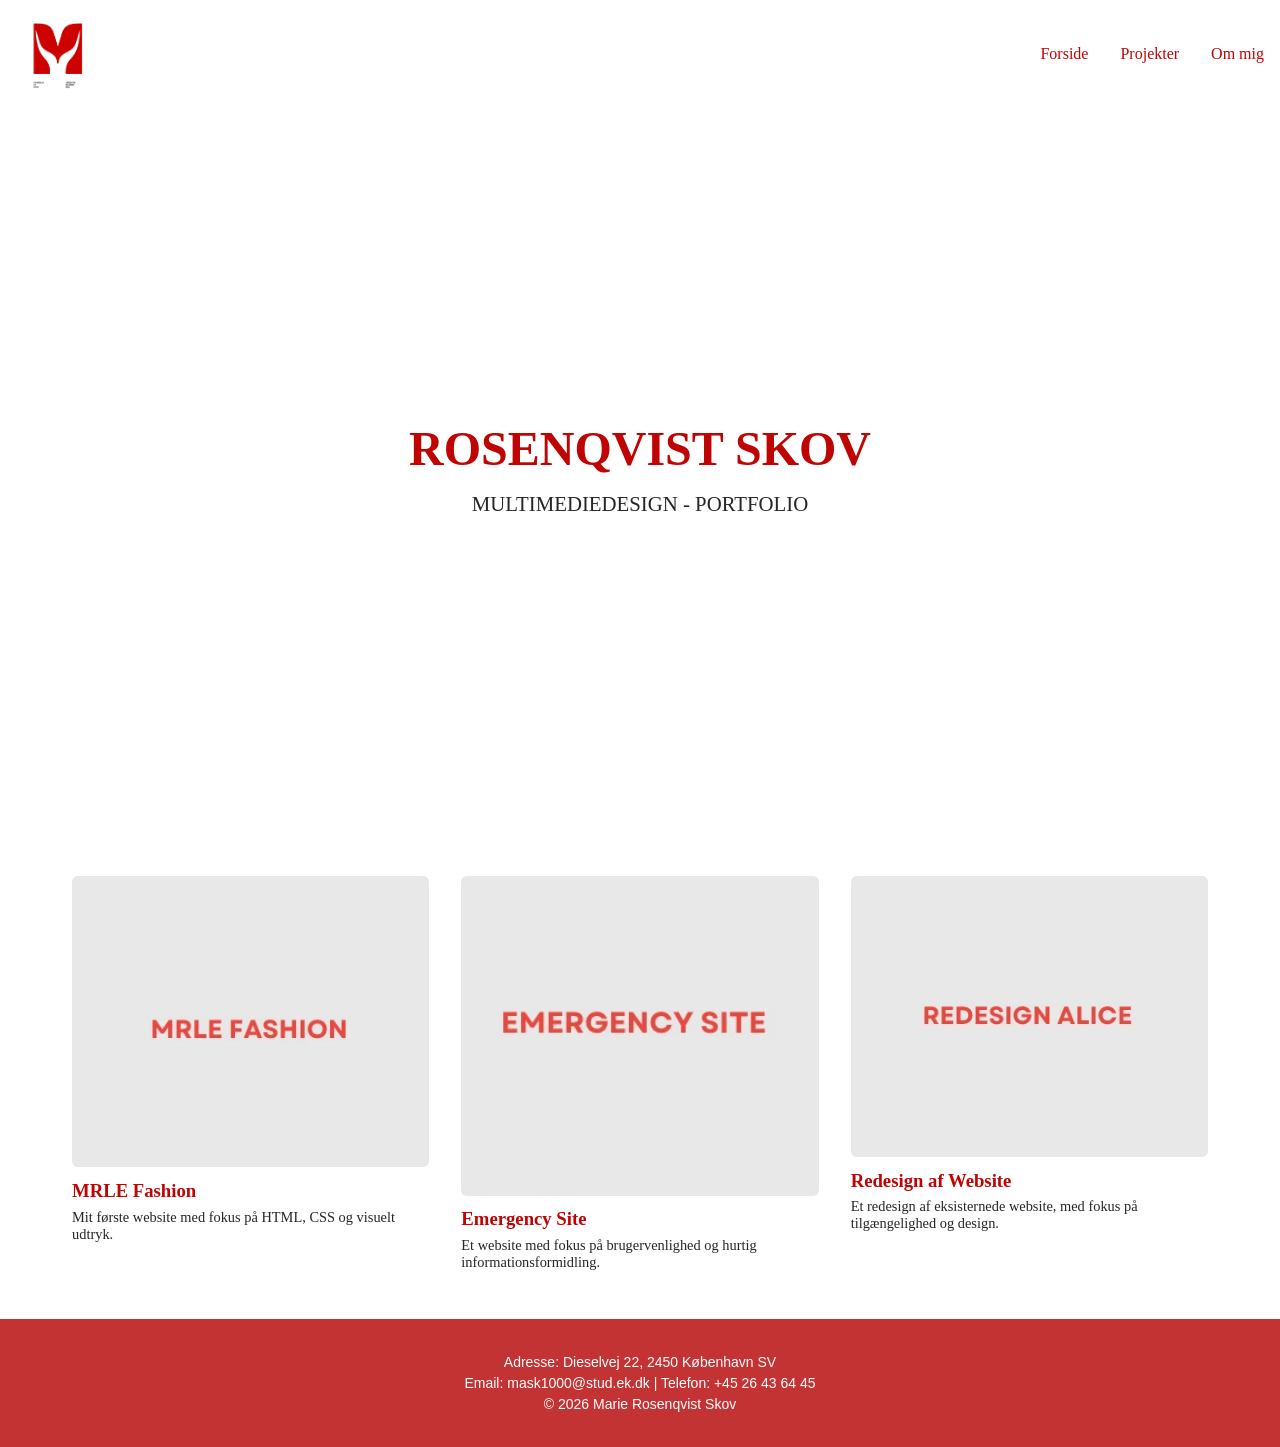
==== index.html @ 6204ec0e "first commit" ====
<!DOCTYPE html>
<html lang="da">

<head>
    <meta charset="UTF-8">
    <meta name="viewport" content="width=device-width, initial-scale=1.0">
    <title>Marie Rosenqvist Skov</title>
    <meta name="robots" content="noindex">
    <link rel="stylesheet" href="style.css">
    <link rel="stylesheet" href="layout.css">

    <link rel="icon" type="image/x-icon" href="imgs/iconbillede.webp">

</head>

<body>

    <header class="header">
        <a href="index.html" class="logo-link">
            <img src="imgs/iconbillede.webp" alt="iconbillede" class="logo"></a>


        <nav class="nav">
            <ul>
                <li><a href="index.html">Forside</a></li>
                <li><a href="projekter.html">Projekter</a></li>
                <li><a href="ommig.html">Om mig</a></li>
            </ul>
        </nav>

    </header>


    <main>
        <section class="hero">
            <h1 class="hero-title">ROSENQVIST SKOV</h1>
            <h2 class="hero-subtitle">MULTIMEDIEDESIGN - PORTFOLIO</h2>


        </section>


        <section class="projects-preview">
            <article class="project-card">
                <a href="projekt1.html">
                    <img src="imgs/mrlefashion.webp" alt="MRLE Fashion website">
                    <h3>MRLE Fashion</h3>
                    <p>Mit første website med fokus på HTML, CSS og visuelt udtryk.</p>
                </a>
            </article>

            <article class="project-card">
                <a href="projekt2.html">
                    <img src="imgs/emeegency.webp" alt="Emergency website">
                    <h3>Emergency Site</h3>
                    <p>Et website med fokus på brugervenlighed og hurtig informationsformidling.</p>
                </a>
            </article>

            <article class="project-card">
                <a href="projekt3.html">
                    <img src="imgs/alice.webp" alt="Restaurant Alice">
                    <h3>Redesign af Website</h3>
                    <p>Et redesign af eksisternede website, med fokus på tilgængelighed og design.</p>
                </a>
            </article>
        </section>


    </main>


    <footer>


        <div class="footer-bottom">
            <p>Adresse: Dieselvej 22, 2450 København SV</p>
            <p>Email: mask1000@stud.ek.dk | Telefon: +45 26 43 64 45</p>
            <p>© 2026 Marie Rosenqvist Skov</p>
        </div>
    </footer>


</body>

</html>
---- style.css ----
/*************** Reset *********************/
* {
margin: 0;
padding: 0;
box-sizing: border-box;
}
img {
width: 100%;
height: auto;
display: block;

@media (min-width: 768px) {
  nav {
    display: block;
  }

  .burger {
    display: none;
  }
}
}
/******Forside tekst og farve******/
.hero h2 {
  color: #262626;
  font-size: 1.1rem;
  font-weight: normal;
  max-width: 500px;
}
.hero {
  min-height: 80vh;
  display: flex;
  flex-direction: column;
  justify-content: center;
  align-items: center;
  text-align: center;
  padding: 2rem;
}
.hero h1 {
  color: #BF0404;
  font-size: 2rem;
  margin-bottom: 1rem;
}


/******Header farve******/
.nav a {
  text-decoration: none;
  color: #BF0404;
}
.nav a:hover {
  opacity: 0.7;
  color: black;
}


/*******Footer**********/
footer {
  background-color: #c43333;  /* Lys baggrund */
  padding: 30px 20px;
  text-align: center;
  font-family: 'Arial', sans-serif;
  color: #ffffff;
}

footer .footer-top {
  margin-bottom: 20px;
}


footer .footer-bottom p {
  margin: 5px 0;
  font-size: 14px;
  color: #ffffff;
}


/*********Projekt1***************/
.projekt-hero {
  padding: 80px 10%;
  text-align: center;
}

.projekt-link {
  display: inline-block;
  margin-top: 20px;
  color: #BF0404;
  text-decoration: none;
}

.projekt-info {
  display: grid;
  grid-template-columns: repeat(3, 1fr);
  gap: 40px;
  padding: 60px 10%;
  background-color: #c43333;
  color: #ffffff;
}

.projekt-visualer {
  padding: 60px 10%;
}

.billede-grid {
  display: grid;
  grid-template-columns: repeat(3, 1fr);
  gap: 20px;
}

.billede-grid img {
  width: 100%;
  height: auto;
}

.projekt-tekst {
  padding: 60px 10%;
  max-width: 800px;
}

/****** Projekt-preview styling ******/

.project-card a {
  text-decoration: none;
  color: #262626;
}

.project-card img {
  border-radius: 6px;
  margin-bottom: 0.8rem;
}

.project-card h3 {
  color: #BF0404;
  margin-bottom: 0.4rem;
}

.project-card p {
  font-size: 0.9rem;
}
.project-card {
  transition: transform 0.3s ease;
}

.project-card:hover {
  transform: translateY(-4px);
}

/********Projekterside*******/
.projects-intro {
  margin-bottom: 4rem;
  text-align: center;
}

.projects-intro h1 {
  margin-bottom: 1.5rem;   /* mere luft */
  opacity: 0;
  filter: blur(4px);
  animation: fadeClear 1s ease forwards;
}

.projects-intro p {
  max-width: 600px;
  opacity: 0;
  filter: blur(4px);
  animation: fadeClear 1s ease forwards;
  animation-delay: 0.4s;
  margin: 0 auto;
}

/* NY animation */
@keyframes fadeClear {
  to {
    opacity: 1;
    filter: blur(0);
  }
}


/* Grid med billeder */
.projects-grid {
  display: grid;
  grid-template-columns: repeat(auto-fit, minmax(200px, 1fr)); /* Flere kolonner der passer til skærm */
  gap: 30px;
}

/* Enkel projekt-box */
.project-item {
  text-decoration: none;
  color: #333;
  transition: transform 0.3s ease, box-shadow 0.3s ease;
}

.project-item img {
  width: 100%;
  height: auto;
  border-radius: 10px;
  transition: transform 0.3s ease, box-shadow 0.3s ease;
}

.project-item:hover img {
  transform: scale(1.05);
  box-shadow: 0 10px 20px rgba(0,0,0,0.2);
}

.project-item h3 {
  margin-top: 10px;
  font-size: 18px;
  color: #ff3366; /* Kan skiftes til din accentfarve */
}
.project-item {
  display: flex;
  flex-direction: column;
  align-items: center;
}

.project-item img {
  width: 100%;
  height: 200px;
  object-fit: cover;
}

/***********OMMIG************/


.about-container {
  max-width: 1100px;
  margin: 0 auto;
  padding: 4rem 2rem;
}

/* GRID */
.about-grid {
  display: grid;
  grid-template-columns: 1fr 1fr;
  gap: 3rem;
  align-items: center;
}

/* BILLEDE */
.about-image {
  overflow: hidden;
  border-radius: 12px;
}

.about-image img {
  width: 100%;
  display: block;
  transition: transform 0.6s ease, filter 0.6s ease;
}

/* NY HOVER-EFFEKT (rolig & eksamensvenlig) */
.about-image:hover img {
  transform: scale(1.05) translateY(-5px);
  filter: grayscale(40%);
}

/* TEKST */
.about-text h1 {
  font-size: 2.5rem;
  margin-bottom: 1.5rem;
}

.about-text h2 {
  margin-top: 1.5rem;
  font-size: 1.2rem;
  letter-spacing: 1px;
}

.about-text p {
  line-height: 1.6;
  margin-top: 0.5rem;
}

/* SOCIALE LINKS */
.social-links {
  margin-top: 6rem;
  display: flex;
  justify-content: center;
  gap: 2rem;
  a:hover {
  opacity: 0.7;
  color: rgb(195, 31, 31);
}
}

.social-links a {
  text-decoration: none;
  color: #222;
  border-bottom: 1px solid transparent;
  transition: border 0.3s ease;
}

.social-links a:hover {
  border-bottom: 1px solid #222;
}

@media (max-width: 768px) {

  .about-grid {
    grid-template-columns: 1fr;
  }

  .about-container {
    padding: 2rem 1.5rem;
  }

  .about-text h1 {
    font-size: 2rem;
  }

  .social-links {
    flex-direction: column;
    gap: 1rem;
  }
}
.about-image img {
  border-radius: 12px;
}


/*******Forside tekst effekt*******/
.hero-title {
  opacity: 0;
  transform: translateY(20px);
  animation: fadeUp 1s ease forwards;
}

@keyframes fadeUp {
  to {
    opacity: 1;
    transform: translateY(0);
  }
}
.hero-title {
  animation-delay: 0.3s;
}



.hero-subtitle {
  opacity: 0;
  transform: translateY(20px);
  animation: fadeUp 1s ease forwards;
  animation-delay: 0.4s;
}

@keyframes fadeUp {
  to {
    opacity: 1;
    transform: translateY(0);
  }
}
.hero-subtitle {
  font-weight: 300;
  opacity: 0.8;
}

/*********Video*******/
.project-video {
  margin-top: 6rem;
  text-align: center;
}

.project-video video {
  width: 100%;
  max-width: 800px;
  border-radius: 12px;
}
---- layout.css ----
/************Forisde********/

.header {
  display: flex;
  justify-content: space-between;
  align-items: center;
  padding: 1rem;
}

.logo {
  width: 80px;
  height: auto;
}

.nav {
  display: none;
}

.burger {
  font-size: 2rem;
  cursor: pointer;
}
@media (min-width: 768px) {
  .nav {
    display: block;
  }

  .nav ul {
    display: flex;
    gap: 2rem;
    list-style: none;
    margin: 0;
    padding: 0;
  }

  .burger {
    display: none;
  }
}
@media (min-width: 768px) {
  .hero h1 {
    font-size: 3rem;
  }

  .hero h2 {
    font-size: 1.3rem;
  }
}
/****** Forside – projekter layout ******/

.projects-preview {
  display: grid;
  grid-template-columns: 1fr;
  gap: 2rem;
  padding: 3rem 2rem;
  max-width: 1200px;
  margin: 0 auto;
}

/* Desktop layout */
@media (min-width: 768px) {
  .projects-preview {
    grid-template-columns: repeat(3, 1fr);
  }
}
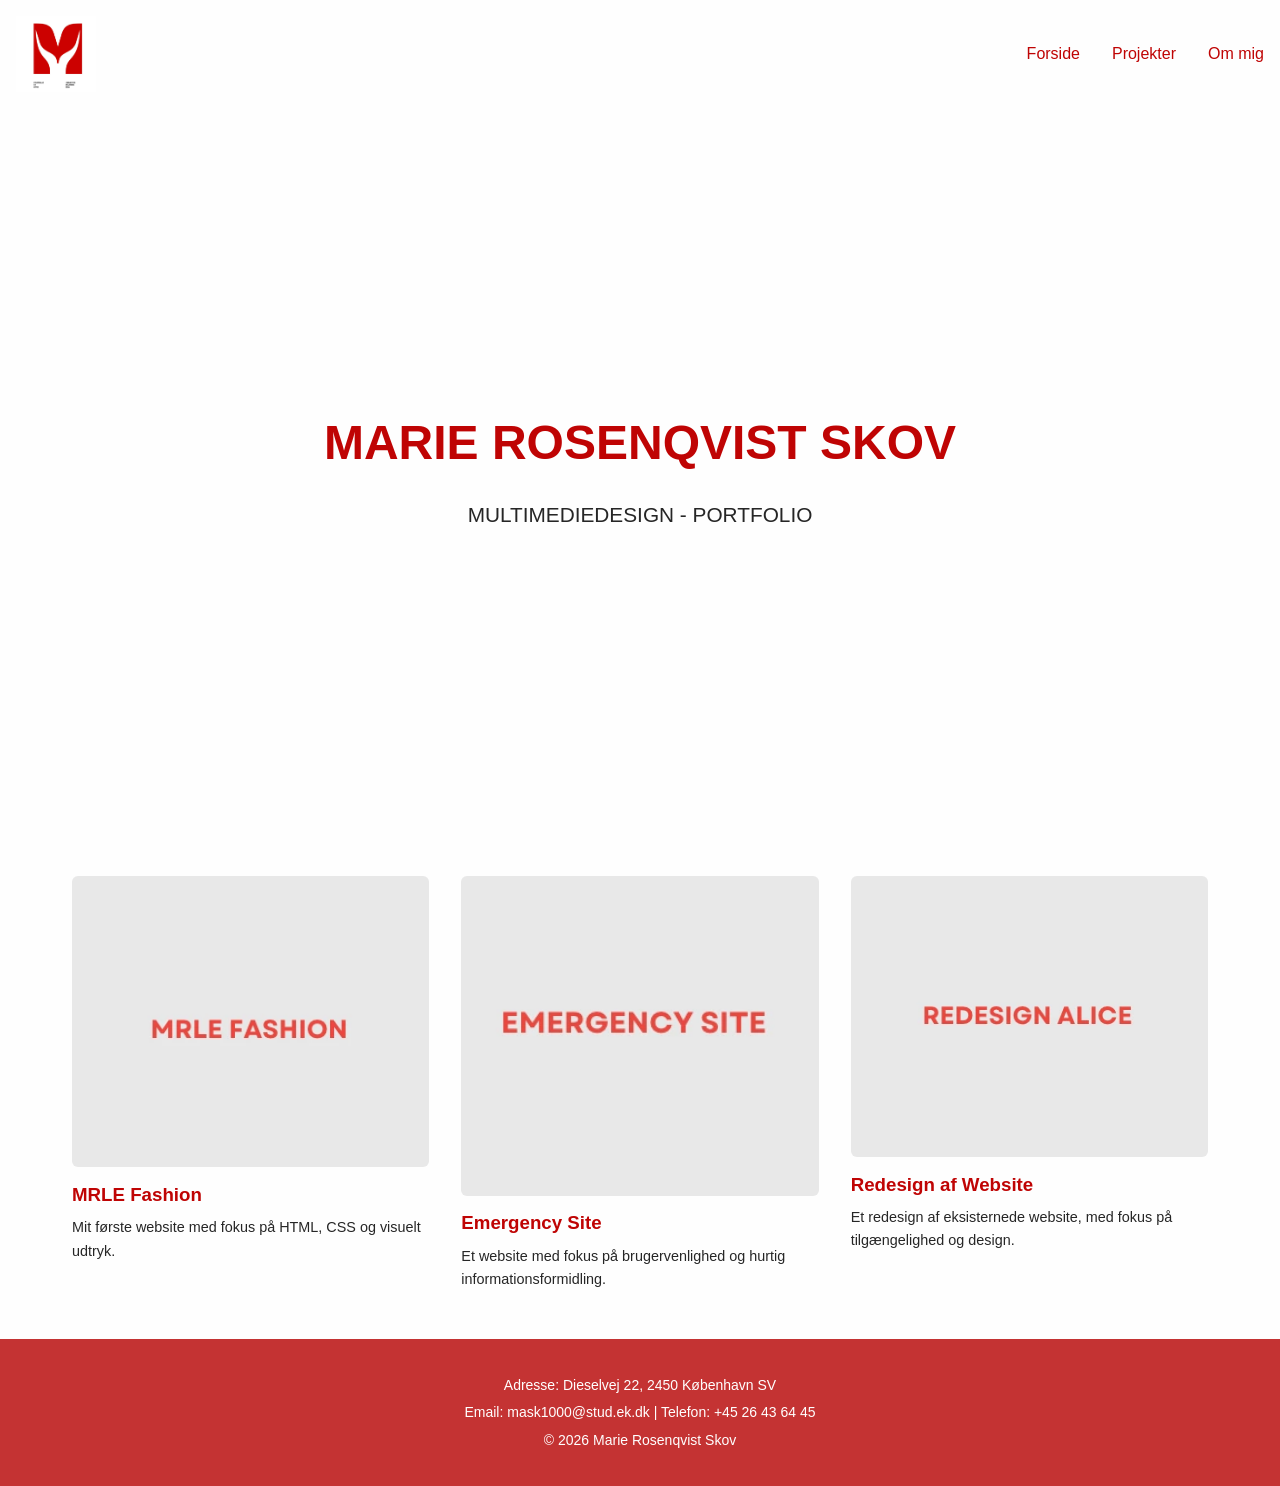
==== commit ff416b52: "DONE2" ====
--- a/index.html
+++ b/index.html
@@ -33,7 +33,7 @@
 
     <main>
         <section class="hero">
-            <h1 class="hero-title">ROSENQVIST SKOV</h1>
+            <h1 class="hero-title"> MARIE ROSENQVIST SKOV</h1>
             <h2 class="hero-subtitle">MULTIMEDIEDESIGN - PORTFOLIO</h2>
 
 
--- a/style.css
+++ b/style.css
@@ -366,11 +366,258 @@
   border-radius: 12px;
 }
 
-
-
-
-
-
-
-
-
+.tema-section {
+  max-width: 800px;
+  margin: 0 auto 5rem auto;
+  text-align: center;
+}
+
+.tema-section h2 {
+  margin-bottom: 1.2rem;
+  font-size: 1.4rem;
+}
+
+.tema-section p {
+  line-height: 1.6;
+  margin-top: 1rem;
+}
+.tema-section img {
+  width: 100%;
+  border-radius: 12px;
+  margin-top: 1.5rem;
+  transition: 
+    transform 0.6s ease,
+    filter 0.6s ease;
+  filter: brightness(90%) contrast(95%);
+}
+
+.tema-section img:hover {
+  transform: scale(1.03);
+  filter: brightness(100%) contrast(100%);
+}
+.doc-link {
+  display: inline-block;
+  margin-top: 1.5rem;
+  color: #222;
+  text-decoration: none;
+  position: relative;
+}
+
+.doc-link::after {
+  content: "";
+  position: absolute;
+  left: 0;
+  bottom: -4px;
+  width: 0;
+  height: 1px;
+  background-color: #222;
+  transition: width 0.4s ease;
+}
+
+.doc-link:hover::after {
+  width: 100%;
+}
+
+
+/***********Projekt5********/
+/* GENERELT */
+body {
+  font-family: Arial, sans-serif;
+  line-height: 1.6;
+  margin: 0;
+  padding: 0;
+  background-color: #fefefe;
+  color: #222;
+}
+
+/* TEMA 6 SEKTIONSSTYLING */
+.tema-section {
+  max-width: 800px;
+  margin: 0 auto 5rem auto;
+  text-align: center; /* CENTRER ALT INDHOLD */
+  padding: 0 1rem;
+}
+
+.tema-section h1,
+.tema-section h2 {
+  text-align: center;
+  margin-bottom: 1.2rem;
+}
+
+.tema-section p {
+  margin-top: 1rem;
+}
+
+/* BILLEDE-HOVER EFFEKT */
+.tema-section img {
+  width: 100%;
+  border-radius: 12px;
+  margin-top: 1.5rem;
+  transition: transform 0.6s ease, filter 0.6s ease;
+  filter: brightness(90%) contrast(95%);
+}
+
+.tema-section img:hover {
+  transform: scale(1.03);
+  filter: brightness(100%) contrast(100%);
+}
+
+/* LINK UNDERLINE-ANIMATION */
+.doc-link {
+  display: inline-block;
+  margin-top: 1.5rem;
+  color: #222;
+  text-decoration: none;
+  position: relative;
+}
+
+.doc-link::after {
+  content: "";
+  position: absolute;
+  left: 0;
+  bottom: -4px;
+  width: 0;
+  height: 1px;
+  background-color: #222;
+  transition: width 0.4s ease;
+}
+
+.doc-link:hover::after {
+  width: 100%;
+}
+
+
+/* MOBIL-RESPONSIVE */
+@media (max-width: 768px) {
+  .tema-section h2 {
+    font-size: 1.2rem;
+  }
+
+  .tema-section p {
+    font-size: 0.95rem;
+  }
+}
+
+
+/* BASIS */
+body {
+  font-family: 'Arial', sans-serif;
+  line-height: 1.6;
+  margin: 0;
+  padding: 0;
+  background-color: #fefefe;
+  color: #222;
+}
+
+/* TEMA 5 SEKTIONER MED BAGGRUNDSFARVE STRIPE */
+.tema-section {
+  max-width: 800px;
+  margin: 0 auto 5rem auto;
+  padding: 2rem 1rem;
+  text-align: center;
+  border-left: 6px solid #BF0404; /* ny visuel stripe til Tema 5 */
+  background-color: #f9f9f9;
+  border-radius: 8px;
+}
+
+/* OVERSKRIFTER */
+.tema-section h1, .tema-section h2 {
+  margin-bottom: 1rem;
+  text-align: center;
+  font-family: 'Verdana', sans-serif;
+}
+
+/* BILLEDE HOVER – ROTATION + SHADOW */
+.tema-section img {
+  width: 100%;
+  border-radius: 12px;
+  margin-top: 1.5rem;
+  transition: transform 0.6s ease, box-shadow 0.6s ease;
+  box-shadow: 0 4px 8px rgba(0,0,0,0.1);
+}
+
+.tema-section img:hover {
+  transform: rotate(-2deg) scale(1.03);
+  box-shadow: 0 8px 20px rgba(0,0,0,0.2);
+}
+
+/* BEFORE / AFTER FLEX MED BORDER OG SHADOW */
+.before-after-container {
+  display: flex;
+  gap: 2rem;
+  justify-content: center;
+  flex-wrap: wrap;
+  margin-top: 1.5rem;
+}
+
+.before-after-container .before,
+.before-after-container .after {
+  flex: 1 1 300px;
+  text-align: center;
+}
+
+.before-after-container img {
+  width: 100%;
+  border-radius: 12px;
+  border: 2px solid #BF0404;
+  box-shadow: 0 4px 10px rgba(0,0,0,0.1);
+  transition: transform 0.5s ease, box-shadow 0.5s ease;
+}
+
+.before-after-container img:hover {
+  transform: rotate(1deg) scale(1.02);
+  box-shadow: 0 8px 15px rgba(0,0,0,0.2);
+}
+
+/* LINK UNDERLINE EFFEKT (NY STYLE) */
+.doc-link {
+  display: inline-block;
+  margin-top: 1rem;
+  color: #BF0404;
+  text-decoration: none;
+  font-weight: bold;
+  position: relative;
+}
+
+.doc-link::after {
+  content: "";
+  position: absolute;
+  left: 0;
+  bottom: -4px;
+  width: 0;
+  height: 2px;
+  background-color: #BF0404;
+  transition: width 0.3s ease;
+}
+
+.doc-link:hover::after {
+  width: 100%;
+}
+
+/* FADE-IN MED ROTATION */
+
+
+/* MOBILRESPONSIVE */
+@media (max-width: 768px) {
+  .before-after-container {
+    flex-direction: column;
+  }
+  .tema-section h2 {
+    font-size: 1.2rem;
+  }
+  .tema-section p {
+    font-size: 0.95rem;
+  }
+}
+
+
+
+
+
+
+
+
+
+
+
+
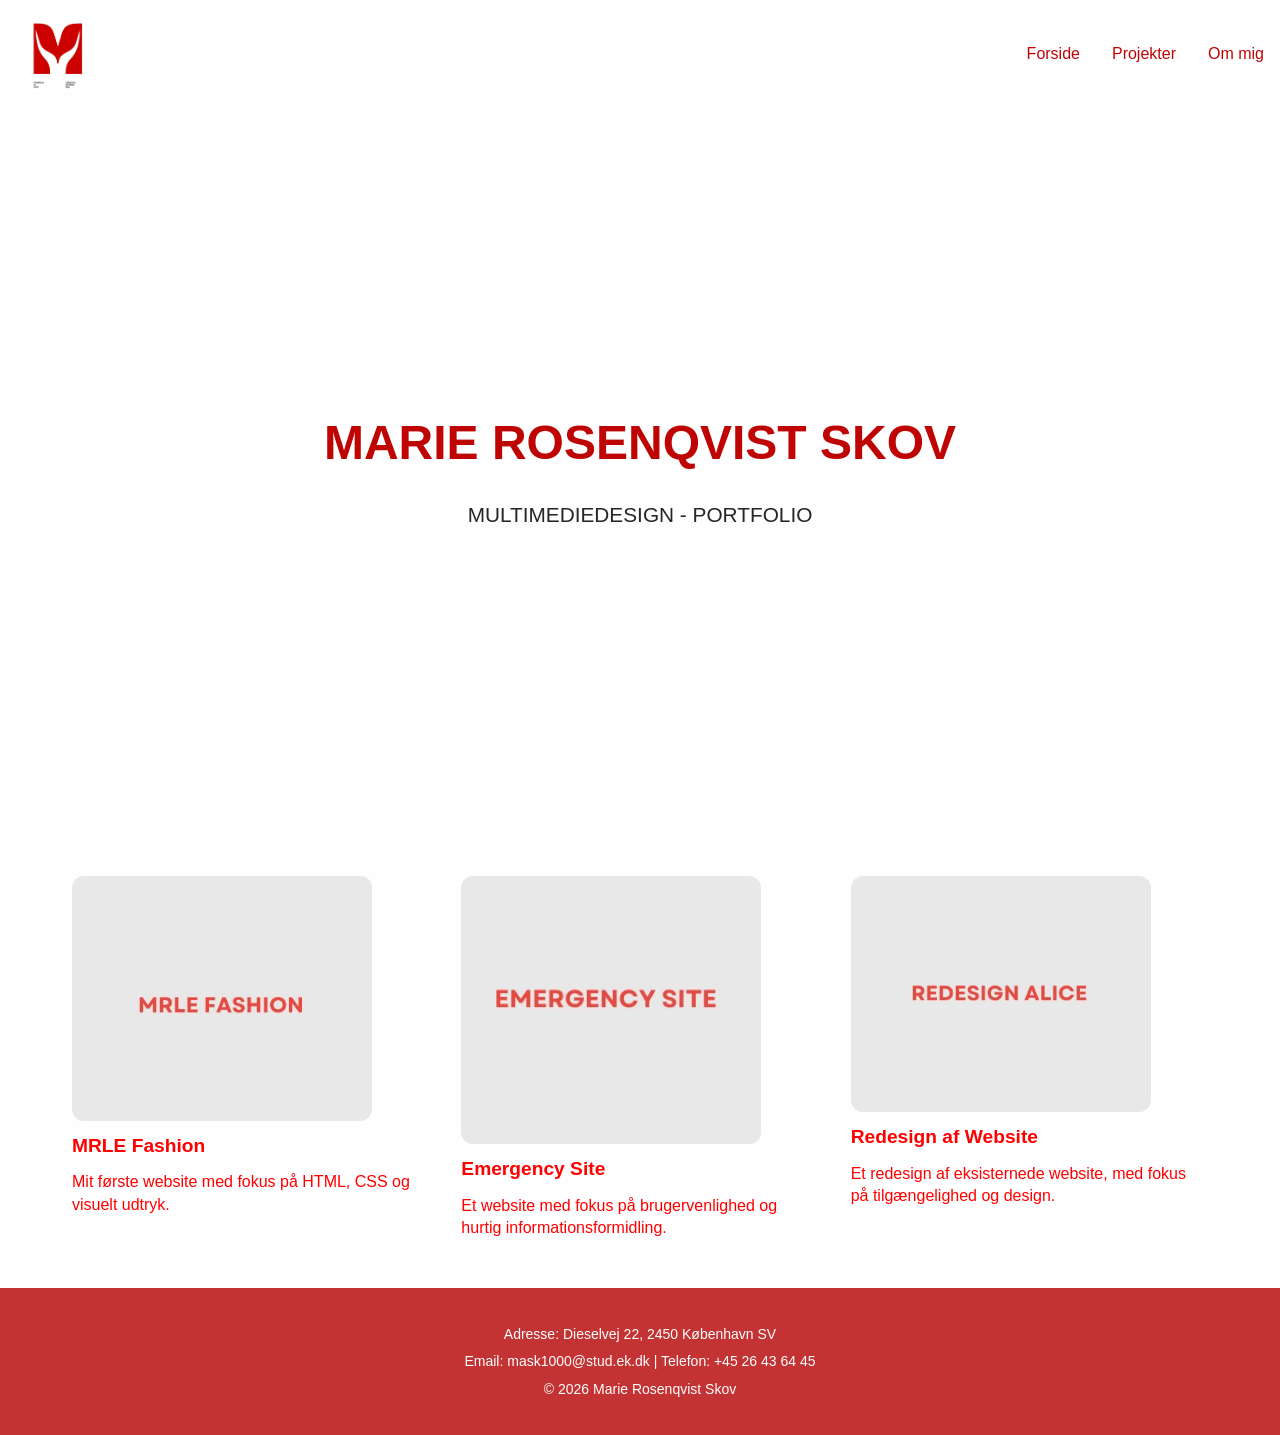
==== commit ebcf2fdb: "magle" ====
--- a/index.html
+++ b/index.html
@@ -25,6 +25,7 @@
                 <li><a href="index.html">Forside</a></li>
                 <li><a href="projekter.html">Projekter</a></li>
                 <li><a href="ommig.html">Om mig</a></li>
+
             </ul>
         </nav>
 
@@ -79,6 +80,7 @@
             <p>© 2026 Marie Rosenqvist Skov</p>
         </div>
     </footer>
+    <script src="script.js"></script>
 
 
 </body>
--- a/style.css
+++ b/style.css
@@ -46,6 +46,7 @@
 .nav a {
   text-decoration: none;
   color: #BF0404;
+
 }
 .nav a:hover {
   opacity: 0.7;
@@ -55,7 +56,7 @@
 
 /*******Footer**********/
 footer {
-  background-color: #c43333;  /* Lys baggrund */
+  background-color: #c43333;  
   padding: 30px 20px;
   text-align: center;
   font-family: 'Arial', sans-serif;
@@ -74,74 +75,83 @@
 }
 
 
-/*********Projekt1***************/
-.projekt-hero {
-  padding: 80px 10%;
-  text-align: center;
-}
-
-.projekt-link {
+/********PROJEKT1*********/
+
+
+.project-intro {
+  text-align: center;
+  margin-bottom: 40px;
+}
+
+.project-intro h1 {
+  font-size: 2rem;
+  margin-bottom: 10px;
+}
+
+.project-intro h2 {
+  font-size: 1.5rem;
+  margin-bottom: 15px;
+  font-weight: normal;
+}
+
+.doc-link {
   display: inline-block;
-  margin-top: 20px;
-  color: #BF0404;
-  text-decoration: none;
-}
-
-.projekt-info {
+  padding: 12px 25px;
+  background-color: white;
+  color: white;
+  border-radius: 25px;
+  text-decoration: none;
+  margin-top: 10px;
+  transition: 0.3s;
+}
+
+.doc-link:hover {
+  background-color: white;
+}
+
+.project-grid {
   display: grid;
-  grid-template-columns: repeat(3, 1fr);
-  gap: 40px;
-  padding: 60px 10%;
-  background-color: #c43333;
-  color: #ffffff;
-}
-
-.projekt-visualer {
-  padding: 60px 10%;
-}
-
-.billede-grid {
-  display: grid;
-  grid-template-columns: repeat(3, 1fr);
+  grid-template-columns: 1fr;
   gap: 20px;
-}
-
-.billede-grid img {
-  width: 100%;
+  justify-items: center;
+  margin-top: 40px;
+  text-align: center;
+}
+
+.project-card h3 {
+  font-size: 1.2rem;
+  margin-bottom: 10px;
+}
+
+.project-card p {
+  font-size: 1rem;
+  line-height: 1.4;
+}
+
+.project-card img {
+  width: 100%;
+  max-width: 300px;
   height: auto;
-}
-
-.projekt-tekst {
-  padding: 60px 10%;
-  max-width: 800px;
-}
-
-/****** Projekt-preview styling ******/
-
-.project-card a {
-  text-decoration: none;
-  color: #262626;
-}
-
-.project-card img {
-  border-radius: 6px;
-  margin-bottom: 0.8rem;
-}
-
-.project-card h3 {
-  color: #BF0404;
-  margin-bottom: 0.4rem;
-}
-
-.project-card p {
-  font-size: 0.9rem;
-}
-.project-card {
-  transition: transform 0.3s ease;
-}
-
-.project-card:hover {
-  transform: translateY(-4px);
+  border-radius: 12px;
+  margin-bottom: 10px;
+  transition: transform 0.3s, box-shadow 0.3s;
+}
+
+.project-card img:hover {
+  transform: translateY(-5px);
+  box-shadow: 0 12px 25px rgba(0,0,0,0.15);
+}
+
+@media (min-width: 700px) {
+
+  .project-grid:first-of-type {
+    grid-template-columns: repeat(3, 1fr);
+  }
+
+
+  .project-grid:last-of-type {
+    grid-template-columns: repeat(3, 1fr);
+  }
 }
 
 /********Projekterside*******/
@@ -151,8 +161,7 @@
 }
 
 .projects-intro h1 {
-  margin-bottom: 1.5rem;   /* mere luft */
-  opacity: 0;
+  margin-bottom: 1.5rem;  
   filter: blur(4px);
   animation: fadeClear 1s ease forwards;
 }
@@ -166,7 +175,7 @@
   margin: 0 auto;
 }
 
-/* NY animation */
+
 @keyframes fadeClear {
   to {
     opacity: 1;
@@ -175,14 +184,14 @@
 }
 
 
-/* Grid med billeder */
+/********Grid med billeder*********/
 .projects-grid {
   display: grid;
-  grid-template-columns: repeat(auto-fit, minmax(200px, 1fr)); /* Flere kolonner der passer til skærm */
+  grid-template-columns: repeat(auto-fit, minmax(200px, 1fr));
   gap: 30px;
 }
 
-/* Enkel projekt-box */
+
 .project-item {
   text-decoration: none;
   color: #333;
@@ -204,7 +213,7 @@
 .project-item h3 {
   margin-top: 10px;
   font-size: 18px;
-  color: #ff3366; /* Kan skiftes til din accentfarve */
+  color: #ff3366; 
 }
 .project-item {
   display: flex;
@@ -247,13 +256,13 @@
   transition: transform 0.6s ease, filter 0.6s ease;
 }
 
-/* NY HOVER-EFFEKT (rolig & eksamensvenlig) */
+/*******HOVER-EFFEKT ********/
 .about-image:hover img {
   transform: scale(1.05) translateY(-5px);
   filter: grayscale(40%);
 }
 
-/* TEKST */
+
 .about-text h1 {
   font-size: 2.5rem;
   margin-bottom: 1.5rem;
@@ -270,7 +279,7 @@
   margin-top: 0.5rem;
 }
 
-/* SOCIALE LINKS */
+/******links*******/
 .social-links {
   margin-top: 6rem;
   display: flex;
@@ -420,7 +429,7 @@
 
 
 /***********Projekt5********/
-/* GENERELT */
+
 body {
   font-family: Arial, sans-serif;
   line-height: 1.6;
@@ -430,11 +439,11 @@
   color: #222;
 }
 
-/* TEMA 6 SEKTIONSSTYLING */
+
 .tema-section {
   max-width: 800px;
   margin: 0 auto 5rem auto;
-  text-align: center; /* CENTRER ALT INDHOLD */
+  text-align: center; 
   padding: 0 1rem;
 }
 
@@ -448,7 +457,7 @@
   margin-top: 1rem;
 }
 
-/* BILLEDE-HOVER EFFEKT */
+
 .tema-section img {
   width: 100%;
   border-radius: 12px;
@@ -462,7 +471,7 @@
   filter: brightness(100%) contrast(100%);
 }
 
-/* LINK UNDERLINE-ANIMATION */
+
 .doc-link {
   display: inline-block;
   margin-top: 1.5rem;
@@ -487,7 +496,7 @@
 }
 
 
-/* MOBIL-RESPONSIVE */
+
 @media (max-width: 768px) {
   .tema-section h2 {
     font-size: 1.2rem;
@@ -499,7 +508,7 @@
 }
 
 
-/* BASIS */
+
 body {
   font-family: 'Arial', sans-serif;
   line-height: 1.6;
@@ -509,25 +518,25 @@
   color: #222;
 }
 
-/* TEMA 5 SEKTIONER MED BAGGRUNDSFARVE STRIPE */
+
 .tema-section {
   max-width: 800px;
   margin: 0 auto 5rem auto;
   padding: 2rem 1rem;
   text-align: center;
-  border-left: 6px solid #BF0404; /* ny visuel stripe til Tema 5 */
+  border-left: 6px solid #BF0404; 
   background-color: #f9f9f9;
   border-radius: 8px;
 }
 
-/* OVERSKRIFTER */
+
 .tema-section h1, .tema-section h2 {
   margin-bottom: 1rem;
   text-align: center;
   font-family: 'Verdana', sans-serif;
 }
 
-/* BILLEDE HOVER – ROTATION + SHADOW */
+
 .tema-section img {
   width: 100%;
   border-radius: 12px;
@@ -541,7 +550,7 @@
   box-shadow: 0 8px 20px rgba(0,0,0,0.2);
 }
 
-/* BEFORE / AFTER FLEX MED BORDER OG SHADOW */
+
 .before-after-container {
   display: flex;
   gap: 2rem;
@@ -558,18 +567,21 @@
 
 .before-after-container img {
   width: 100%;
+  height: 300px; 
+  object-fit: cover; 
   border-radius: 12px;
-  border: 2px solid #BF0404;
+  border: 2px solid #8e1010;
   box-shadow: 0 4px 10px rgba(0,0,0,0.1);
   transition: transform 0.5s ease, box-shadow 0.5s ease;
 }
+
 
 .before-after-container img:hover {
   transform: rotate(1deg) scale(1.02);
   box-shadow: 0 8px 15px rgba(0,0,0,0.2);
 }
 
-/* LINK UNDERLINE EFFEKT (NY STYLE) */
+
 .doc-link {
   display: inline-block;
   margin-top: 1rem;
@@ -594,10 +606,107 @@
   width: 100%;
 }
 
-/* FADE-IN MED ROTATION */
-
-
-/* MOBILRESPONSIVE */
+/*********Emergency*******/
+
+.emergency {
+  padding: 40px 20px;
+}
+
+/* INTRO */
+.emergency-intro {
+  text-align: center;
+  margin-bottom: 60px;
+}
+
+.emergency-intro h1 {
+  font-size: 2rem;
+  margin-bottom: 15px;
+}
+
+.emergency-intro p {
+  max-width: 650px;
+  margin: 0 auto 25px;
+}
+
+.emergency-link {
+  display: inline-block;
+  padding: 12px 26px;
+  background-color: #BF0404;
+  color: white;
+  border-radius: 30px;
+  text-decoration: none;
+  transition: background-color 0.3s, transform 0.3s;
+}
+
+.emergency-link:hover {
+  background-color: #333;
+  transform: scale(1.05);
+}
+
+/* grids mobilfirst*/
+.emergency-grid {
+  display: grid;
+  grid-template-columns: 1fr;
+  gap: 30px;
+  justify-items: center;
+}
+
+
+.emergency-card {
+  background-color: white;
+  padding: 20px;
+  border-radius: 18px;
+  text-align: center;
+  max-width: 320px;
+  width: 100%;
+  transition: transform 0.3s, box-shadow 0.3s;
+}
+
+.emergency-card:hover {
+  transform: translateY(-6px);
+  box-shadow: 0 14px 30px rgba(0,0,0,0.15);
+}
+
+
+.emergency-card img {
+  width: 100%;
+  max-width: 260px;
+  height: auto;               
+  display: block;
+  margin: 0 auto 15px;
+  border-radius: 14px;
+  transition: transform 0.3s;
+}
+
+.emergency-card img:hover {
+  transform: scale(1.05);
+}
+
+
+.emergency-card h2 {
+  font-size: 1.2rem;
+  margin-bottom: 8px;
+}
+
+.emergency-card p {
+  font-size: 0.95rem;
+  color: #444;
+}
+
+
+
+/******DESKTOP******/
+@media (min-width: 1000px) {
+  .emergency-grid {
+    grid-template-columns: repeat(3, 1fr);
+  }
+}
+
+
+
+
+
+/********MOBILRESPONSIVE********/
 @media (max-width: 768px) {
   .before-after-container {
     flex-direction: column;
@@ -610,14 +719,27 @@
   }
 }
 
-
-
-
-
-
-
-
-
-
-
-
+/*******linksfarve******/
+a {
+  color: red;
+  text-decoration: none;
+}
+a:hover {
+  opacity: 0.7;
+}
+
+
+
+
+
+
+
+
+
+
+
+
+
+
+
+
